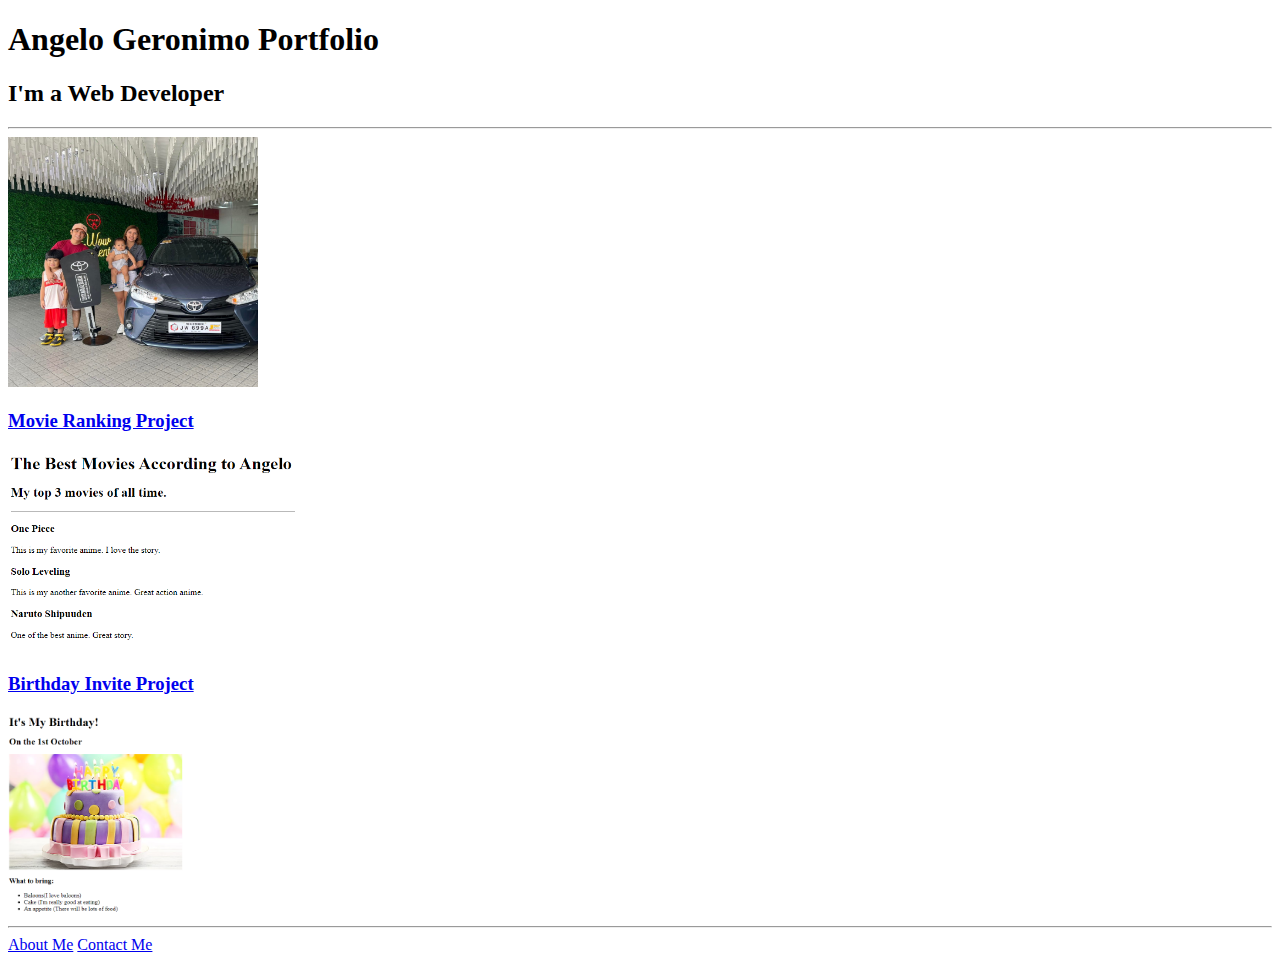
==== index.html @ 8461a8b3 "Add files via upload" ====
<!-- TODO 1: Create the HTML Boilerplate -->

<!-- TODO 2: Add Your previous projects' HTML into the public folder -->

<!-- TODO 3: Take screenshots of your project previews and add the images to the images folder -->

<!-- TODO 4: Add titles/subtitles etc. -->

<!-- TODO 5: Add a link to the project pages -->

<!-- TODO 6: Add images to show the project previews
HINT for TODO 6: You can use the height attribute set to 200 to make the image smaller:
https://developer.mozilla.org/en-US/docs/Web/HTML/Element/img#attr-height -->

<!-- TODO 7: Add the Contact Me and About Me page links -->

 <!DOCTYPE html>
 <html lang="en">
 <head>
  <meta charset="UTF-8">
  <meta name="viewport" content="width=device-width, initial-scale=1.0">
  <title>Angelo Website</title>
 </head>
 <body>
  <h1>
    Angelo Geronimo Portfolio
  </h1>

  <h2>
    I'm a Web Developer
  </h2>
  <hr />

  <img src="./assets/images/MyFamily.jpg" height="250" width="250" alt="Geronimo Family with Cloud" />
  <h3><a href="./public/myMovie.html" target="_blank">Movie Ranking Project</a></h3>
  <img src="./assets/images/MovieRank.png" height="200" alt="Movies" />
  <h3><a href="./public/birthday.html" target="_blank">Birthday Invite Project</a></h3>
  <img src="./assets/images/myBirthday.png" height="200" alt="Birthday Cake" />
  <hr />
  <a href="./public/about.html" target="_blank">About Me</a>
  <a href="./public/contact.html" target="_blank">Contact Me</a>


 </body>
 </html>
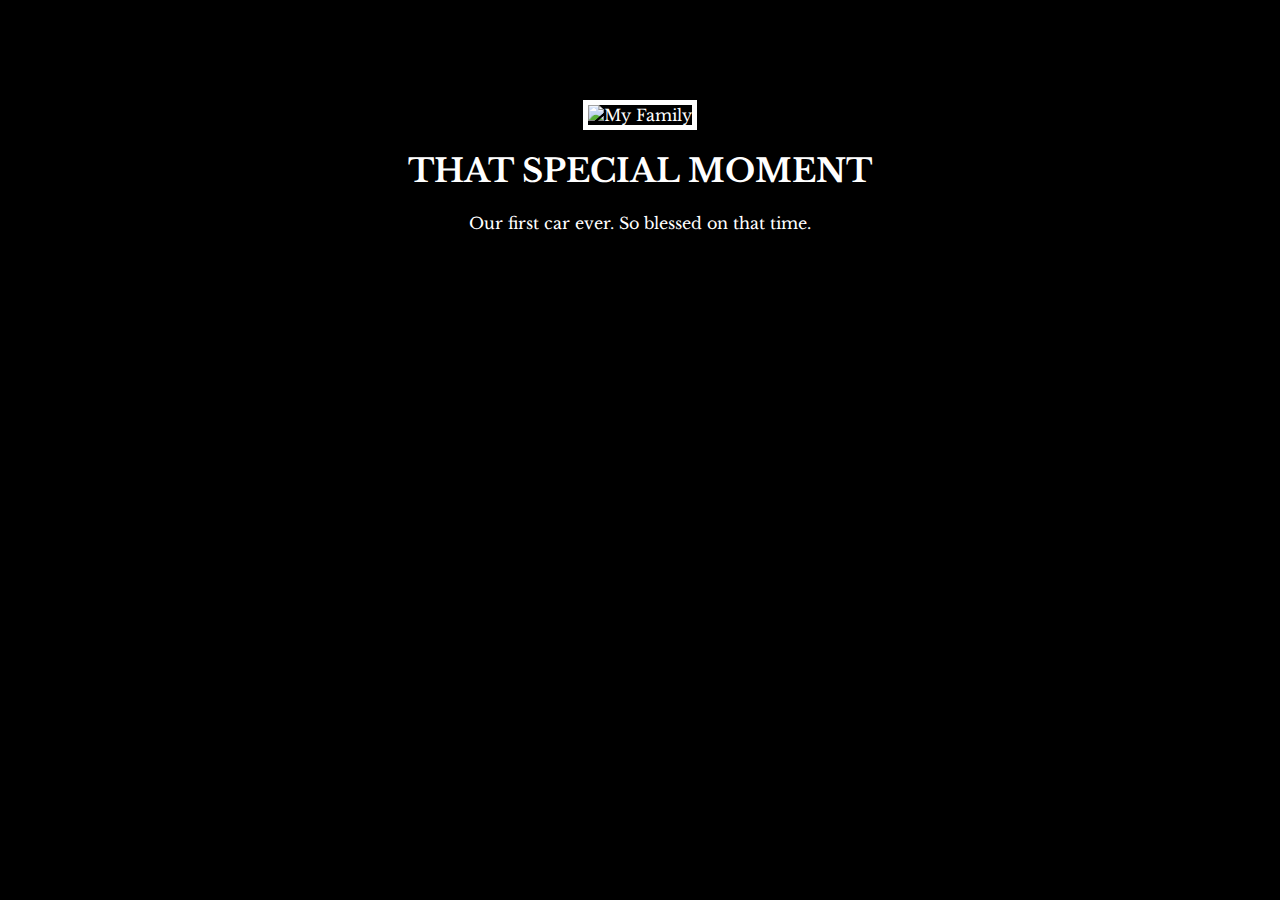
==== commit 9a9646e6: "Add files via upload" ====
--- a/index.html
+++ b/index.html
@@ -1,45 +1,47 @@
-<!-- TODO 1: Create the HTML Boilerplate -->
+<!--
+TODO: Create a motivational post website.
+Style it how ever you like. 
+Look at the goal image for inspiration.
+But it must have the following features:
+1. The main h1 text should be using the Regular Libre Baskerville Font from Google Fonts:
+  https://fonts.google.com/specimen/Libre+Baskerville
+2. The text should be white and background black.
+3. Add your own image into the images folder inside assets. It should have a 5px white border.
+4. The text should be center aligned.
+5. Create a div to contain the h1, p and img elements. Adjust the margins so that the image and text are centered on the page. 
+  Hint: You horizontally center a div by giving it a width of 50% and a margin-left of 25%.
+  Hint: Set the image to have a width of 100% so it fills the div. 
+6. Read about the text-transform property on MDN docs to make the h1 uppercase with CSS.
+  https://developer.mozilla.org/en-US/docs/Web/CSS/text-transform 
+-->
+  
 
-<!-- TODO 2: Add Your previous projects' HTML into the public folder -->
-
-<!-- TODO 3: Take screenshots of your project previews and add the images to the images folder -->
-
-<!-- TODO 4: Add titles/subtitles etc. -->
-
-<!-- TODO 5: Add a link to the project pages -->
-
-<!-- TODO 6: Add images to show the project previews
-HINT for TODO 6: You can use the height attribute set to 200 to make the image smaller:
-https://developer.mozilla.org/en-US/docs/Web/HTML/Element/img#attr-height -->
-
-<!-- TODO 7: Add the Contact Me and About Me page links -->
-
- <!DOCTYPE html>
- <html lang="en">
- <head>
+<!DOCTYPE html>
+<html lang="en">
+<head>
   <meta charset="UTF-8">
   <meta name="viewport" content="width=device-width, initial-scale=1.0">
-  <title>Angelo Website</title>
- </head>
- <body>
-  <h1>
-    Angelo Geronimo Portfolio
-  </h1>
+  <title>My Webpage</title>
 
-  <h2>
-    I'm a Web Developer
-  </h2>
-  <hr />
+  <link rel="preconnect" href="https://fonts.googleapis.com">
+<link rel="preconnect" href="https://fonts.gstatic.com" crossorigin>
+<link href="https://fonts.googleapis.com/css2?family=Libre+Baskerville:ital,wght@0,400;0,700;1,400&display=swap" rel="stylesheet">
 
-  <img src="./assets/images/MyFamily.jpg" height="250" width="250" alt="Geronimo Family with Cloud" />
-  <h3><a href="./public/myMovie.html" target="_blank">Movie Ranking Project</a></h3>
-  <img src="./assets/images/MovieRank.png" height="200" alt="Movies" />
-  <h3><a href="./public/birthday.html" target="_blank">Birthday Invite Project</a></h3>
-  <img src="./assets/images/myBirthday.png" height="200" alt="Birthday Cake" />
-  <hr />
-  <a href="./public/about.html" target="_blank">About Me</a>
-  <a href="./public/contact.html" target="_blank">Contact Me</a>
+ <link rel="stylesheet" href="style.css">
+</head>
+<body>
 
+  <div class="cloud">
+    <img class="myFamily" src="./assets/images/MyFamily.jpg" alt="My Family" />
 
- </body>
- </html>+    <h1>
+      that special moment
+    </h1>
+    
+    <p>
+      Our first car ever. So blessed on that time.
+    </p>
+  </div>
+  
+</body>
+</html>--- a/style.css
+++ b/style.css
@@ -0,0 +1,21 @@
+body {
+  background-color: black;
+}
+
+h1 {
+  text-transform: uppercase;
+}
+
+.cloud {
+  text-align: center;
+  width: 50%;
+  margin-left: 25%;
+  margin-top: 100px;
+  font-family: "Libre Baskerville", serif;
+  color: white;
+}
+
+.myFamily {
+  border: 5px solid white;
+  width: 100%;
+}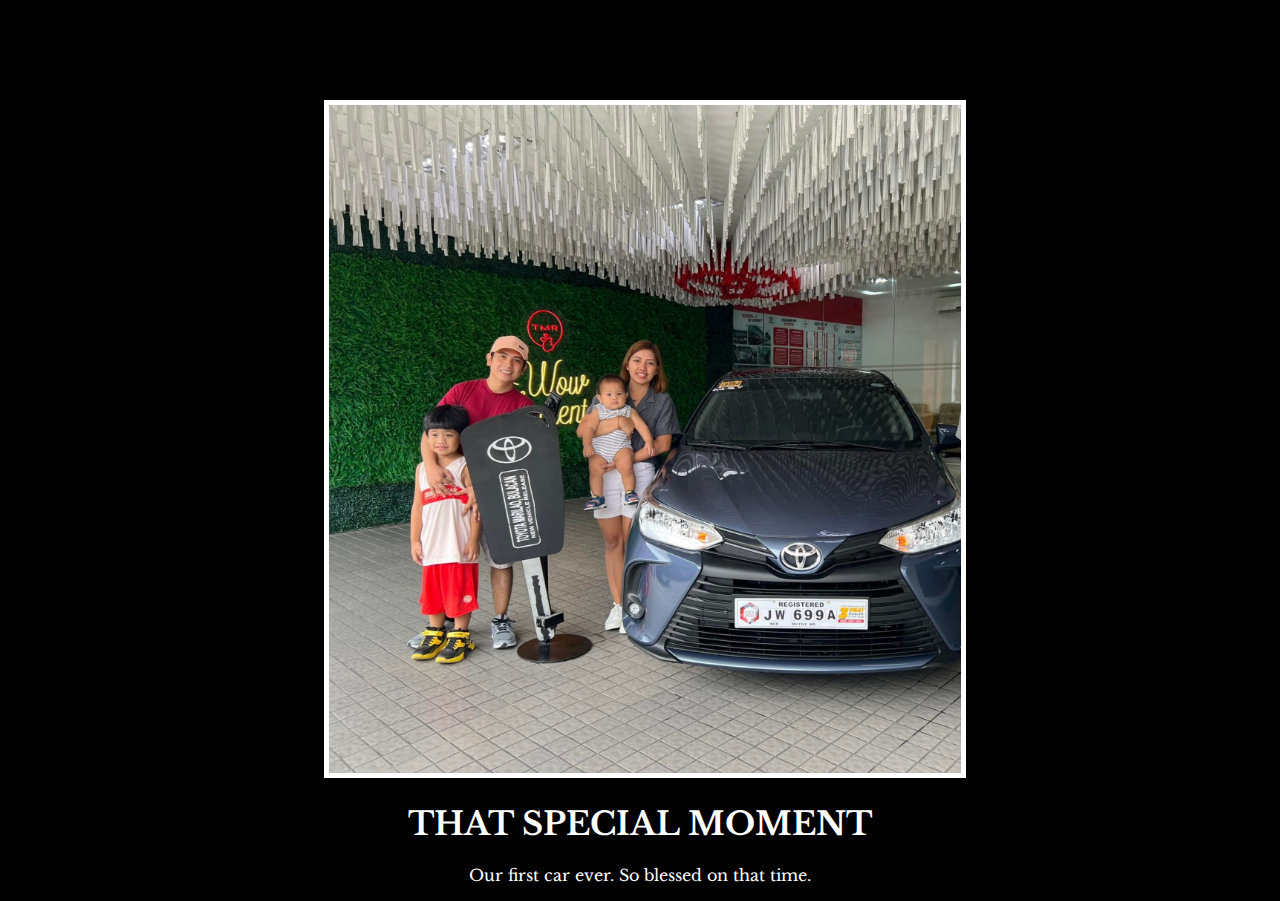
==== commit 3532bcf3: "Update index.html" ====
--- a/index.html
+++ b/index.html
@@ -32,7 +32,7 @@
 <body>
 
   <div class="cloud">
-    <img class="myFamily" src="./assets/images/MyFamily.jpg" alt="My Family" />
+    <img class="myFamily" src="MyFamily.jpg" alt="My Family" />
 
     <h1>
       that special moment
@@ -44,4 +44,4 @@
   </div>
   
 </body>
-</html>+</html>
